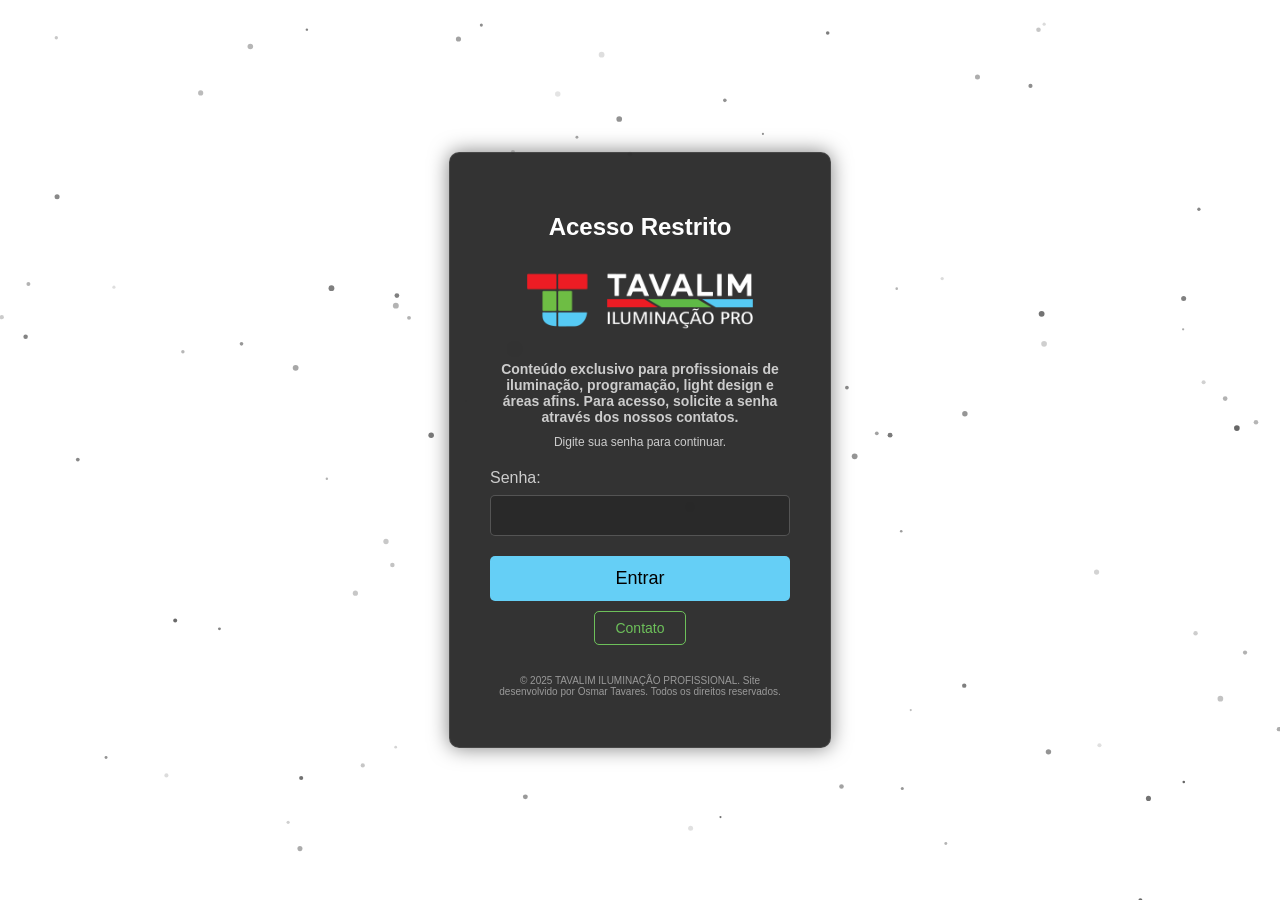
==== login.html @ d3977442 "Login" ====
<!DOCTYPE html>
<html lang="pt-br">
<head>
    <meta charset="UTF-8">
    <meta name="viewport" content="width=device-width, initial-scale=1.0">
    <link rel="icon" type="image/x-icon" href="assets/favicon.ico">
    <title>Login</title>
    <style>
        body {
            margin: 0;
            font-family: 'Inter', Arial, sans-serif;
            color: #333333; /* Cor do texto para o fundo claro */
            background-color: #ffffff; /* Fundo branco (light) */
            min-height: 100vh; /* Permite que o body se expanda */
            display: flex;
            flex-direction: column;
            justify-content: center;
            align-items: center;
            overflow-y: auto; /* Permite rolagem vertical */
        }

        #loginCanvas {
            position: fixed;
            top: 0;
            left: 0;
            width: 100%;
            height: 100%;
            z-index: -1;
        }

        .login-container {
            background: rgba(0, 0, 0, 0.8); /* Fundo preto semi-transparente para o container */
            backdrop-filter: blur(10px); /* Efeito de vidro */
            -webkit-backdrop-filter: blur(10px);
            border: 1px solid rgba(255, 255, 255, 0.1);
            padding: 40px;
            border-radius: 10px;
            text-align: center;
            box-shadow: 0 0 20px rgba(0, 0, 0, 0.5); /* Sombra mais escura */
            width: 300px;
            max-width: 90%; /* Adicionado para responsividade */
            margin-top: 20px;
            margin-bottom: 20px;
        }
        
        /* Ajustando as cores dos elementos para o fundo escuro do container */
        .info-text, .slogan-text, .input-group label {
            color: #cccccc;
        }

        .login-container h2 {
            color: #ffffff;
        }

        .input-group input {
            background: rgba(255, 255, 255, 0.1);
            color: #ffffff;
            border: 1px solid rgba(255, 255, 255, 0.2);
        }

        .logo-container {
            margin-bottom: 20px;
            width: 100%;
            height: 80px; /* Tamanho do logo ajustado */
        }

        .logo-container img {
            max-width: 100%;
            max-height: 100%;
            object-fit: contain;
        }

        .info-text {
            color: #cccccc;
            margin-bottom: 20px;
            font-size: 14px;
        }
        
        .info-text strong {
            font-weight: bold;
        }

        .slogan-text {
            color: #cccccc;
            margin-top: -10px;
            margin-bottom: 20px; /* Reduzindo a margem inferior */
            font-size: 12px; /* Diminuindo o tamanho da fonte */
        }

        .login-container h2 {
            margin-bottom: 20px;
            color: #ffffff;
        }

        .input-group {
            margin-bottom: 20px;
            text-align: left;
        }

        .input-group label {
            display: block;
            margin-bottom: 8px;
            color: #cccccc;
        }

        .input-group input {
            width: 100%;
            padding: 12px;
            box-sizing: border-box;
            border: 1px solid rgba(255, 255, 255, 0.2);
            background: rgba(0, 0, 0, 0.2);
            color: #ffffff;
            border-radius: 5px;
        }

        .login-button {
            width: 100%;
            padding: 12px;
            background-color: #65cff6; /* Cor do botão (primary) */
            color: #000000;
            border: none;
            border-radius: 5px;
            cursor: pointer;
            font-size: 18px;
            transition: background-color 0.3s ease;
            text-decoration: none;
            display: inline-block;
        }

        .login-button:hover {
            background-color: #3aa5cd; /* Cor do botão no hover */
        }
        
        .contact-button {
            width: auto;
            padding: 8px 20px;
            background-color: transparent;
            color: #6dc05a;
            border: 1px solid #6dc05a;
            border-radius: 5px;
            cursor: pointer;
            font-size: 14px;
            transition: all 0.3s ease;
            text-decoration: none;
            display: inline-block;
            margin-top: 10px; /* Espaço entre os botões */
        }

        .contact-button:hover {
            background-color: #6dc05a;
            color: #000000;
        }

        .message {
            margin-top: 20px;
            padding: 10px;
            border-radius: 5px;
            font-weight: bold;
            display: none; /* Inicia escondido */
        }

        .message.success {
            background-color: #e6f7e3; /* Cor de fundo com o novo tom secundário */
            color: #6dc05a; /* Cor do texto com o novo tom secundário */
        }

        .message.error {
            background-color: #f8d7da;
            color: #721c24;
        }
        
        .footer-text {
            color: #999999;
            font-size: 10px;
            margin-top: 30px;
        }
    </style>
</head>
<body>

    <canvas id="loginCanvas"></canvas>

    <div class="login-container">
        <h2>Acesso Restrito</h2>
        <div class="logo-container">
            <!-- Coloque a sua imagem do logo aqui -->
            <img src="assets/Tavalim-2.png" alt="Logo da Tav Limshow">
        </div>

        <p class="info-text">
            <strong>Conteúdo exclusivo para profissionais de iluminação, programação, light design e áreas afins. Para acesso, solicite a senha através dos nossos contatos.</strong>
        </p>

        <p class="slogan-text">
            Digite sua senha para continuar.
        </p>
        <form id="loginForm" action="#" method="post">
            <div class="input-group">
                <label for="password">Senha:</label>
                <input type="password" id="password" name="password" required>
            </div>
            <button type="submit" class="login-button">Entrar</button>
            </form>
            <div id="message" class="message"></div>
        <a href="https://api.whatsapp.com/send/?phone=5587991424859&text=Ol%C3%A1%21+Gostaria+da+senha+para+acessar+os+arquivos.&type=phone_number&app_absent=0" target="_blank" class="contact-button">Contato</a>
        <p class="footer-text">© 2025 TAVALIM ILUMINAÇÃO PROFISSIONAL. Site desenvolvido por Osmar Tavares. Todos os direitos reservados.</p>
    </div>

    <script>
        const canvas = document.getElementById('loginCanvas');
        const ctx = canvas.getContext('2d');
        const loginForm = document.getElementById('loginForm');
        const passwordInput = document.getElementById('password');
        const messageDiv = document.getElementById('message');
        const correctPassword = 'T@valim$how';

        let width, height;
        let particles = [];

        function resizeCanvas() {
            width = canvas.width = window.innerWidth;
            height = canvas.height = window.innerHeight;
        }
        window.addEventListener('resize', resizeCanvas);
        resizeCanvas();

        function createParticles() {
            particles = [];
            for (let i = 0; i < 100; i++) {
                particles.push({
                    x: Math.random() * width,
                    y: Math.random() * height,
                    radius: Math.random() * 2 + 1,
                    vx: (Math.random() - 0.5) * 1,
                    vy: (Math.random() - 0.5) * 1,
                    color: `rgba(0, 0, 0, ${Math.random() * 0.5 + 0.1})` // Cor das partículas para o fundo claro
                });
            }
        }
        createParticles();

        function drawParticles() {
            ctx.clearRect(0, 0, width, height);

            for (let i = 0; i < particles.length; i++) {
                const p = particles[i];
                ctx.beginPath();
                ctx.arc(p.x, p.y, p.radius, 0, Math.PI * 2, false);
                ctx.fillStyle = p.color;
                ctx.fill();

                p.x += p.vx;
                p.y += p.vy;

                if (p.x < 0 || p.x > width) p.vx *= -1;
                if (p.y < 0 || p.y > height) p.vy *= -1;
            }
        }

        function animate() {
            drawParticles();
            requestAnimationFrame(animate);
        }

        animate();
        
        // Função para exibir mensagem
        function showMessage(text, type) {
            messageDiv.textContent = text;
            messageDiv.className = `message ${type}`;
            messageDiv.style.display = 'block';
        }

        // Lógica de validação da senha
        loginForm.addEventListener('submit', (e) => {
            e.preventDefault(); // Impede o envio do formulário padrão
            
            if (passwordInput.value === correctPassword) {
                // Redireciona para o link fornecido instantaneamente.
                window.location.href = 'https://drive.google.com/drive/u/2/folders/1CpP34qBDea-gYTVnF0h61x3PM97Y6AXt';
            } else {
                showMessage('Senha incorreta. Tente novamente.', 'error');
            }
        });
    </script>
</body>
</html>
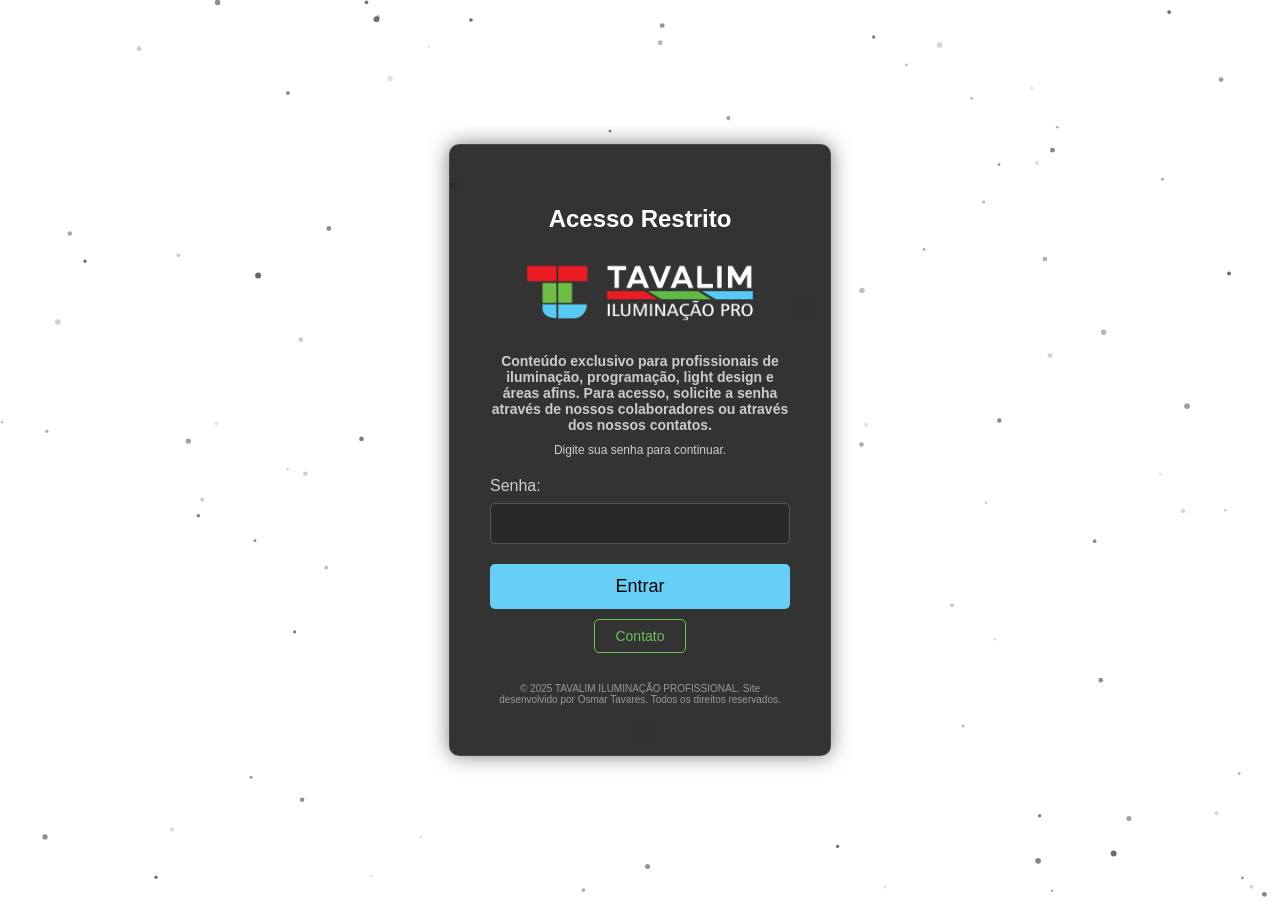
==== commit 8f8ed95d: "Login erro" ====
--- a/login.html
+++ b/login.html
@@ -188,7 +188,7 @@
         </div>
 
         <p class="info-text">
-            <strong>Conteúdo exclusivo para profissionais de iluminação, programação, light design e áreas afins. Para acesso, solicite a senha através dos nossos contatos.</strong>
+            <strong>Conteúdo exclusivo para profissionais de iluminação, programação, light design e áreas afins. Para acesso, solicite a senha através de nossos colaboradores ou através dos nossos contatos.</strong>
         </p>
 
         <p class="slogan-text">
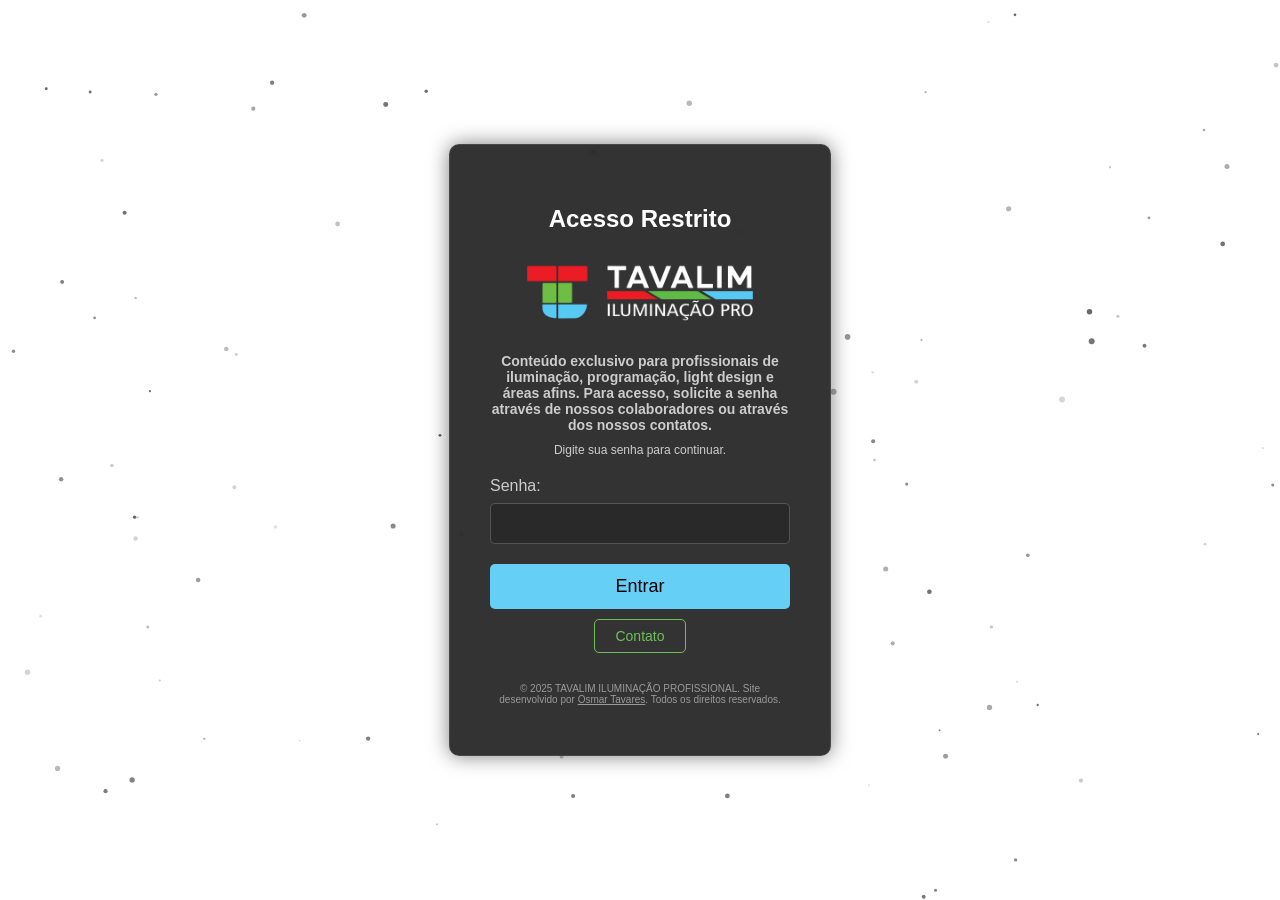
==== commit 0733f4af: "developed" ====
--- a/login.html
+++ b/login.html
@@ -203,7 +203,7 @@
             </form>
             <div id="message" class="message"></div>
         <a href="https://api.whatsapp.com/send/?phone=5587991424859&text=Ol%C3%A1%21+Gostaria+da+senha+para+acessar+os+arquivos.&type=phone_number&app_absent=0" target="_blank" class="contact-button">Contato</a>
-        <p class="footer-text">© 2025 TAVALIM ILUMINAÇÃO PROFISSIONAL. Site desenvolvido por Osmar Tavares. Todos os direitos reservados.</p>
+        <p class="footer-text">© 2025 TAVALIM ILUMINAÇÃO PROFISSIONAL. Site desenvolvido por <a class="footer-text" href="https://www.instagram.com/osmar.t.neto/" target="_blank">Osmar Tavares</a>. Todos os direitos reservados.</p>
     </div>
 
     <script>
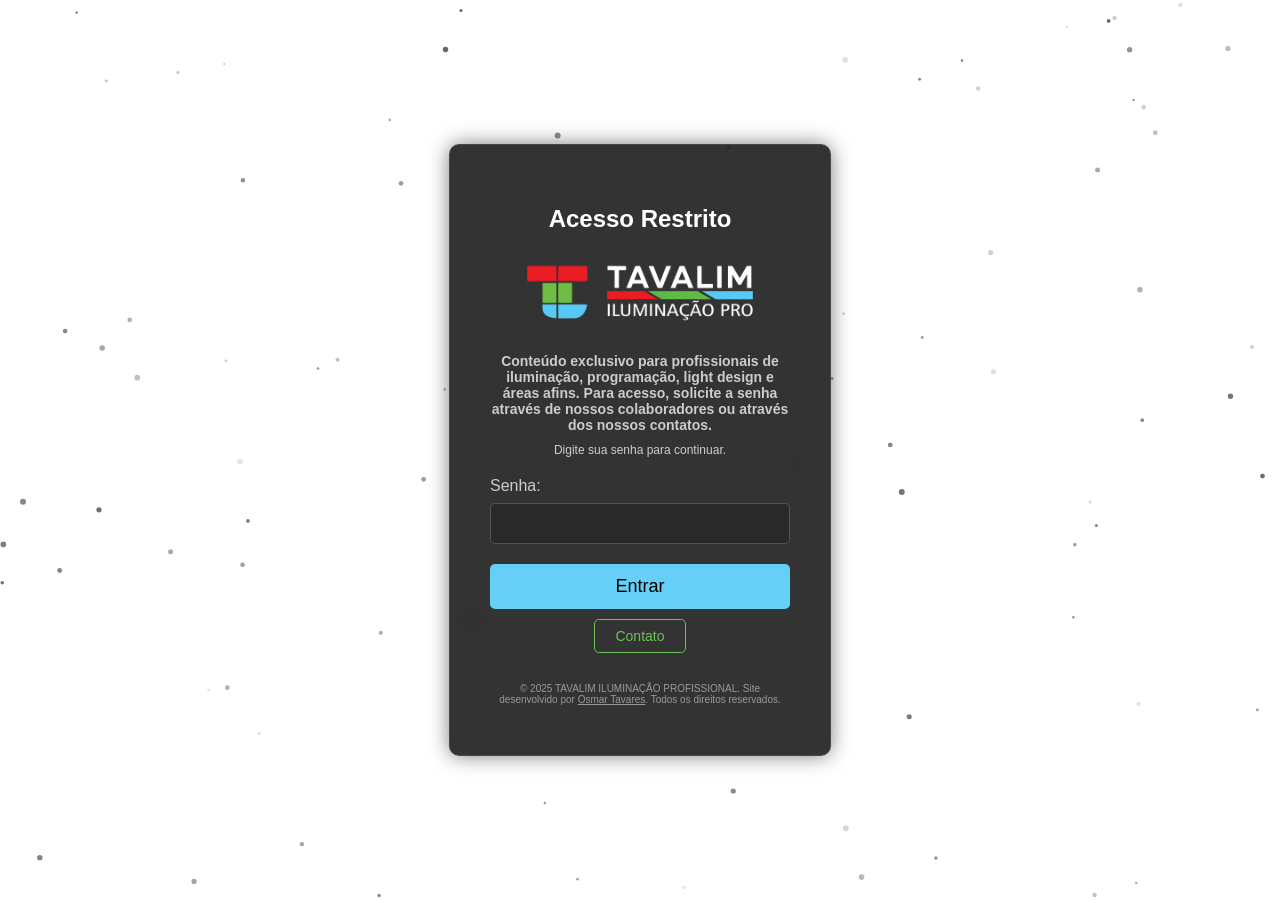
==== commit 962dd53b: "upgrade script" ====
--- a/login.html
+++ b/login.html
@@ -3,7 +3,7 @@
 <head>
     <meta charset="UTF-8">
     <meta name="viewport" content="width=device-width, initial-scale=1.0">
-    <link rel="icon" type="image/x-icon" href="assets/favicon.ico">
+    <link rel="icon" type="image/png" href="assets/favicon.ico">
     <title>Login</title>
     <style>
         body {
